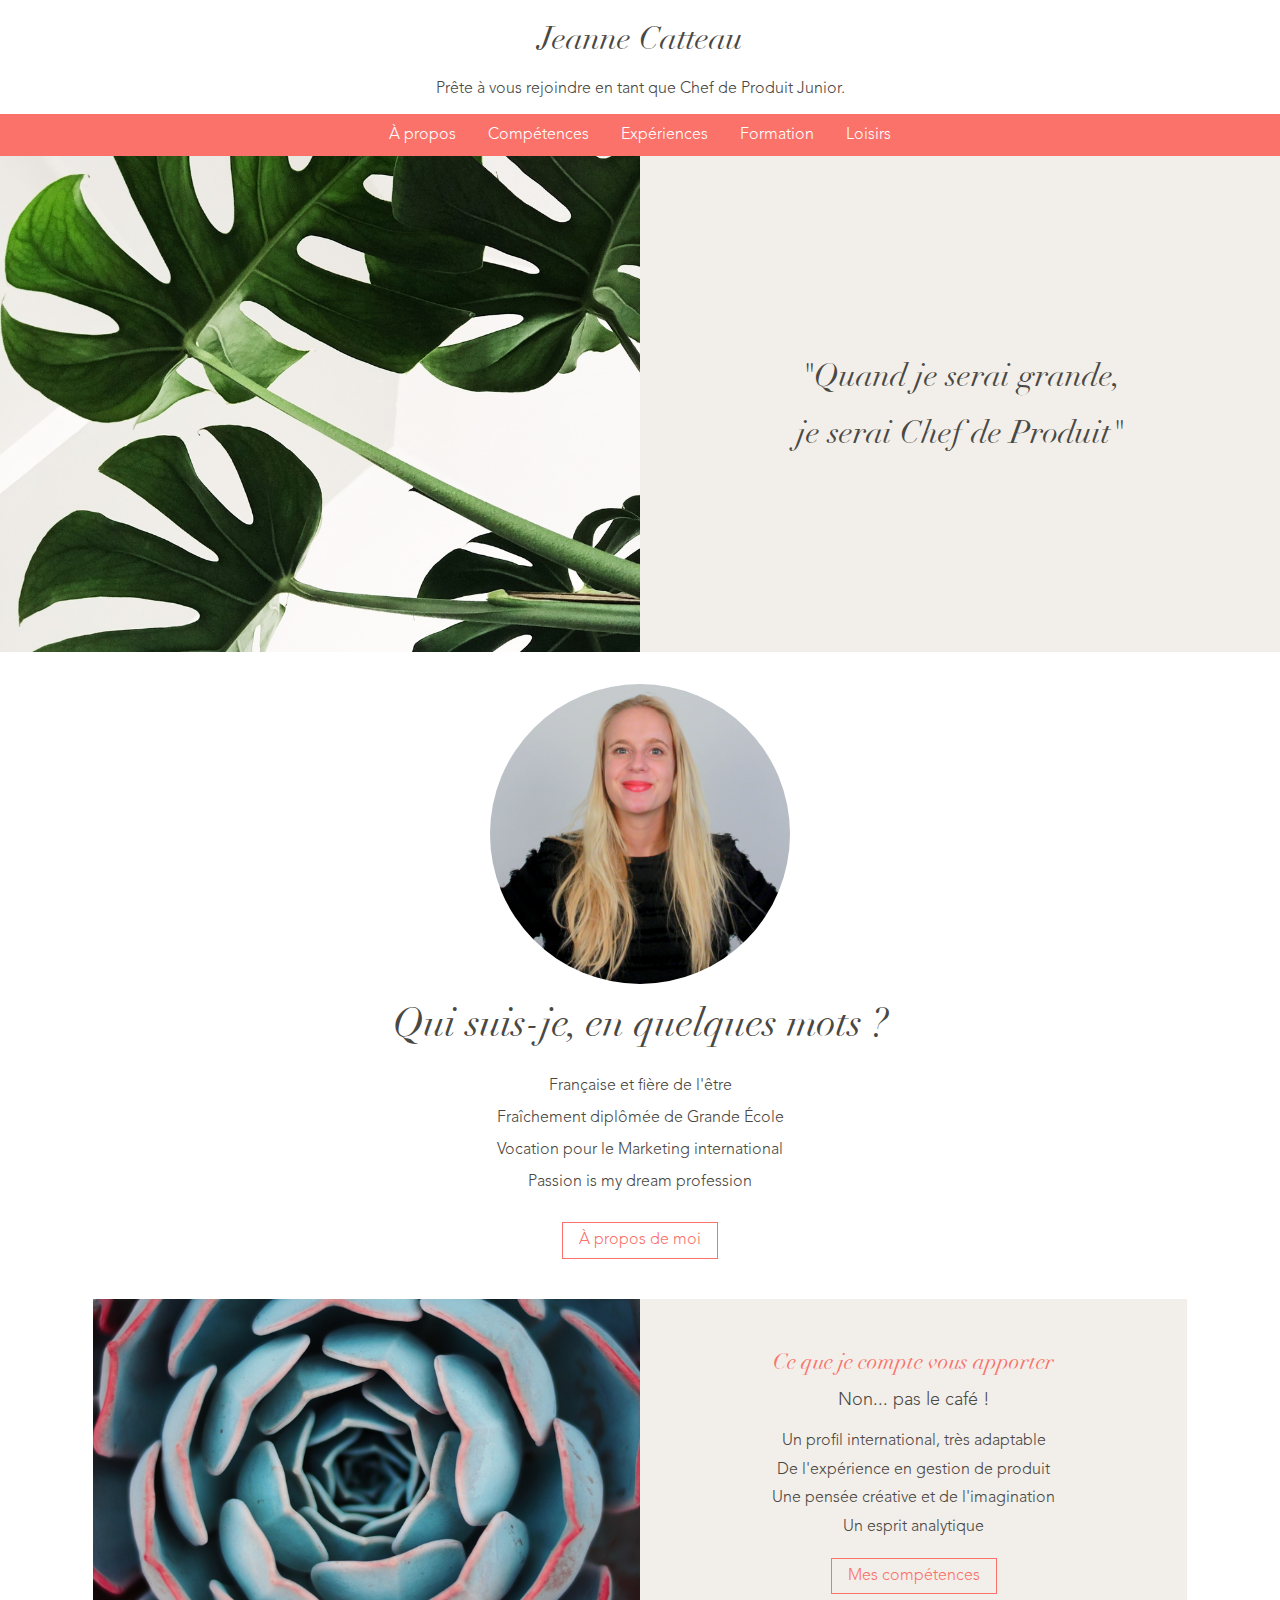
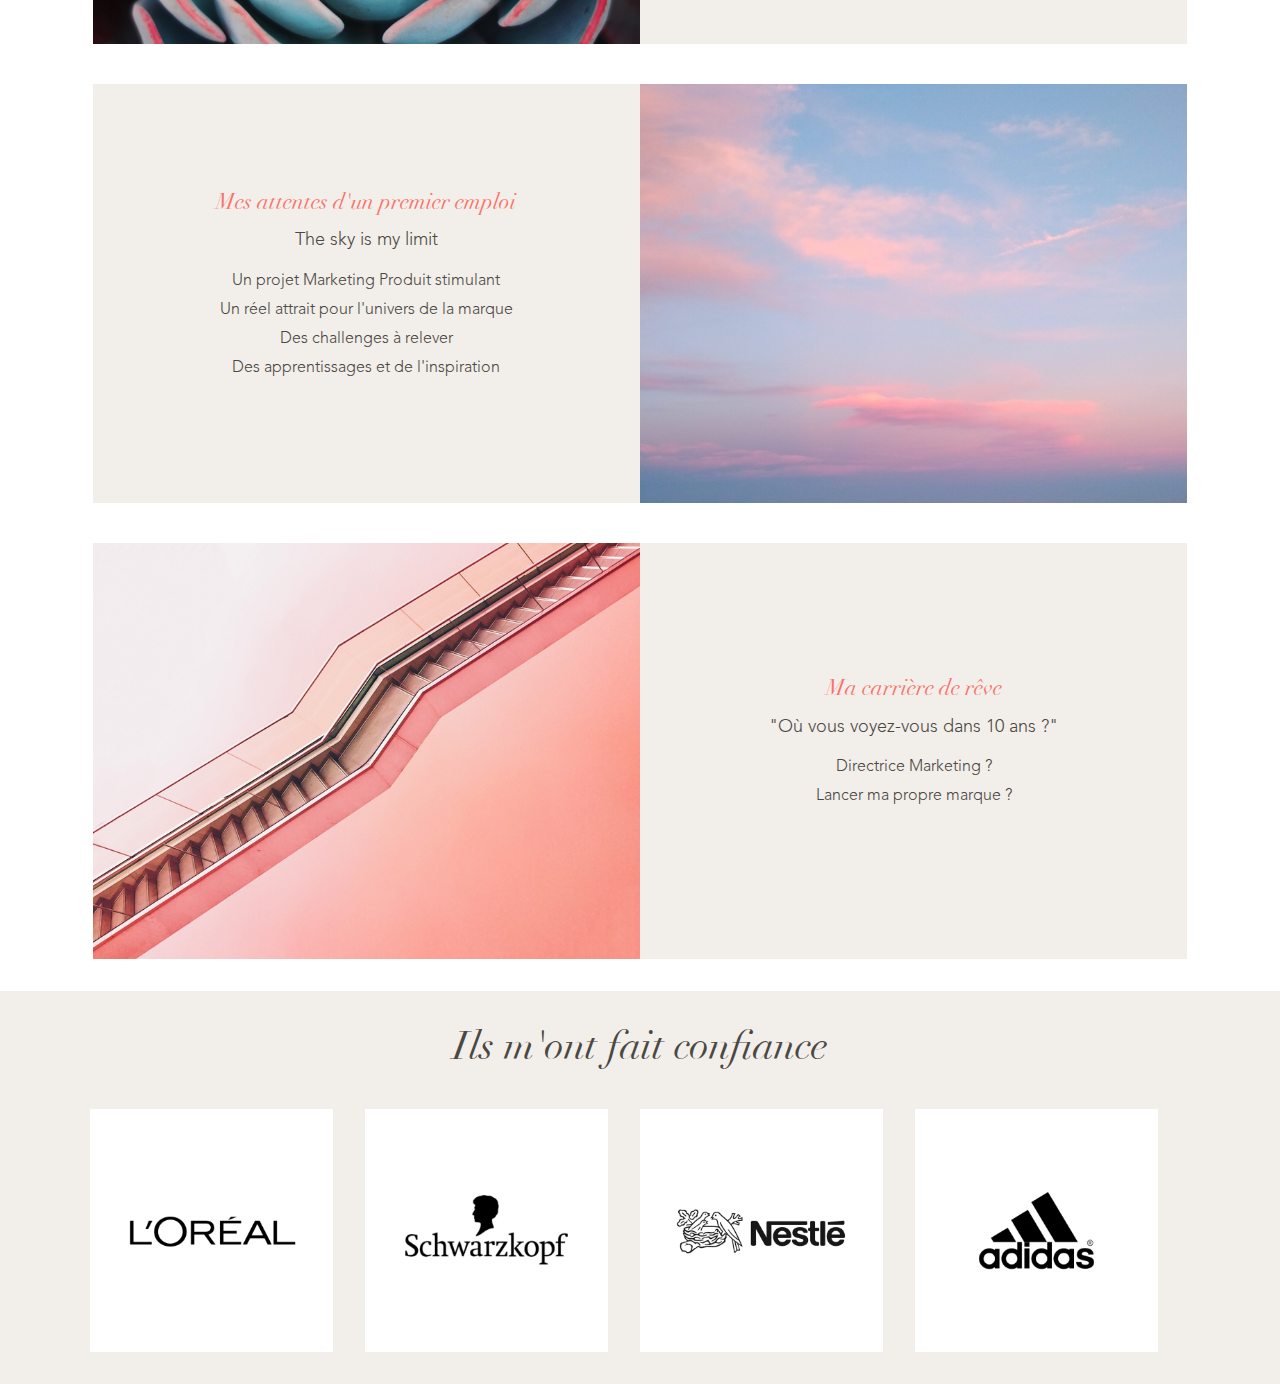
==== index.html @ 72c2cea4 "Add meta descriptions" ====
<!DOCTYPE html>
<html lang="en">
  <head>
    <title>Jeanne Catteau</title>
    <meta charset="utf-8" />
    <meta name="viewport" content="width=device-width, initial-scale=1" />
    <meta name="author" content="Jeanne Catteau" />
    <meta
      name="description"
      content="Prête à vous rejoindre en tant que Chef de Produit Junior."
    />
    <meta name="keywords" content="jeanne catteau,marketing,brand manager" />
    <meta property="og:title" content="Jeanne Catteau" />
    <meta
      property="og:description"
      content="Prête à vous rejoindre en tant que Chef de Produit Junior."
    />

    <link href="index.css" rel="stylesheet" type="text/css" />
    <link href="font.css" rel="stylesheet" type="text/css" />
    <link href="home.css" rel="stylesheet" type="text/css" />
    <link href="normalize.css" rel="stylesheet" type="text/css" />
  </head>

  <body>
    <header>
      <h1 class="header-title"><a href="index.html">Jeanne Catteau</a></h1>
      <p>
        Prête à vous rejoindre en tant que Chef de Produit Junior.
      </p>
    </header>
    <ul class="navbar">
      <li class="nav-element"><a href="about.html">À propos</a></li>
      <li class="nav-element"><a href="skills.html">Compétences</a></li>
      <li class="nav-element"><a href="experience.html">Expériences</a></li>
      <li class="nav-element"><a href="education.html">Formation</a></li>
      <li class="nav-element"><a href="hobbies.html">Loisirs</a></li>
    </ul>
    <button class="navbar-burger-button">
      <img
        class="navbar-burger"
        src="public/icons/burger.svg"
        alt="burger menu"
      />
    </button>
    <div class="page">
      <section class="quote-section">
        <div class="quote-section-image-container">
          <img
            class="quote-section-image"
            src="public/images/palmtrees.jpg"
            alt="Palm trees"
          />
        </div>
        <div class="quote-section-text-container">
          <p class="quote-section-text text">
            "Quand je serai grande,<br />
            je serai Chef de Produit"
          </p>
        </div>
      </section>
      <section class="page-section about-section">
        <div class="me-picture-container">
          <img src="public/images/me.jpg" alt="me" />
        </div>
        <div class="about-section-whoami-title page-title">
          Qui suis-je, en quelques mots ?
        </div>
        <p class="text whoami-text">
          Française et fière de l'être<br />
          Fraîchement diplômée de Grande École<br />
          Vocation pour le Marketing international<br />
          Passion is my dream profession
        </p>
        <a class="link-button" href="about.html">À propos de moi</a>
        <div class="blocks">
          <div class="block-line">
            <div class="block">
              <img
                src="public/images/my-input.jpg"
                class="block-image"
                alt="my input"
              />
            </div>
            <div class="block block-text home-block">
              <div class="block-title">Ce que je compte vous apporter</div>
              <div class="block-subtitle">Non... pas le café !</div>
              <p class="text">
                Un profil international, très adaptable<br />
                De l'expérience en gestion de produit<br />
                Une pensée créative et de l'imagination<br />
                Un esprit analytique
              </p>
              <a class="link-button" href="skills.html">Mes compétences</a>
            </div>
          </div>
          <div class="block-line">
            <div class="block block-text home-block">
              <div class="block-title">Mes attentes d'un premier emploi</div>
              <div class="block-subtitle">The sky is my limit</div>
              <p class="text">
                Un projet Marketing Produit stimulant<br />
                Un réel attrait pour l'univers de la marque<br />
                Des challenges à relever <br />
                Des apprentissages et de l'inspiration
              </p>
            </div>
            <div class="block">
              <img
                src="public/images/expectations.jpg"
                class="block-image"
                alt="expectations"
              />
            </div>
          </div>
          <div class="block-line">
            <div class="block">
              <img
                src="public/images/career.jpg"
                class="block-image"
                alt="career"
              />
            </div>
            <div class="block block-text home-block">
              <div class="block-title">Ma carrière de rêve</div>
              <div class="block-subtitle">
                "Où vous voyez-vous dans 10 ans ?"
              </div>
              <p class="text">
                Directrice Marketing ?<br />
                Lancer ma propre marque ?
              </p>
            </div>
          </div>
        </div>
      </section>
      <section class="page-section">
        <h2 class="page-title">Ils m'ont fait confiance</h2>
        <div class="block-line">
          <img
            class="block-image block-logo"
            src="public/images/logo-loreal.png"
            alt="L'Oréal"
          />
          <img
            class="block-image block-logo"
            src="public/images/logo-schwarz.png"
            alt="Schwarzkopf"
          />
          <img
            class="block-image block-logo"
            src="public/images/logo-nestle.png"
            alt="Nestlé"
          />
          <img
            class="block-image block-logo"
            src="public/images/logo-adidas.png"
            alt="Adidas"
          />
        </div>
      </section>
    </div>
    <script src="index.js"></script>
  </body>
</html>
---- index.css ----
/* coral : #fa7269 */
/* light gray : #f2eee9 */
/* dark gray : #4a4843 */

:root {
  font-size: 16px;
}

body {
  margin: 0;
  position: relative;
  font-size: 1rem;
  font-family: "Avenir Light", Helvetica, sans-serif;
  color: #4a4843;
}

h1,
h2,
h3,
h4 {
  font-weight: normal;
  margin: 0;
  padding: 0;
}

header {
  text-align: center;
  margin-bottom: 1rem;
}

a {
  text-decoration: none;
  color: inherit;
}

.header-title {
  font-family: "Didot Italic";
}

.page-title {
  font-family: "Didot Italic";
  font-weight: normal;
  font-size: 2.5rem;
  text-align: center;
  color: #4a4843;
}

.page-subtitle {
  margin-top: 1rem;
  font-family: "Avenir Light";
  font-weight: normal;
  font-size: 1.125rem;
  text-align: center;
  color: #fa7269;
}

.page {
  background: #f2eee9;
}

.page-section {
  text-align: center;
  margin: auto;
  padding: 2rem;
}

.text {
  font-size: 1rem;
  line-height: 1.8;
}

/* Nav */

.navbar {
  display: flex;
  justify-content: center;
  margin: 0;
  padding: 0.75rem;
  top: 0;
  position: sticky;
  position: -webkit-sticky; /* Safari */
  background: #fa7269;
  list-style: none;
}

@media only screen and (max-width: 768px) {
  .navbar {
    flex-direction: column;
    align-items: center;
    visibility: hidden;
    position: fixed;
    width: 100%;
  }
}

.navbar-burger-button {
  display: none;
  position: fixed;
  top: 0.5rem;
  right: 1rem;
  cursor: pointer;
  outline: none;
  background: none;
  border: none;
}

@media only screen and (max-width: 768px) {
  .navbar-burger-button {
    display: block;
  }
}

.navbar-burger {
  width: 1.75rem;
  cursor: pointer;
}

.nav-element {
  color: #ffffff;
  padding: 0 1rem;
}

@media only screen and (max-width: 768px) {
  .nav-element {
    padding: 0.5rem 0;
  }
}

.nav-element:hover {
  text-decoration: underline;
}

.link-button {
  display: inline-block;
  padding: 0.5rem 1rem;
  border: solid 1px #fa7269;
  color: #fa7269;
  transition: color 0.4s ease-in-out 0s, border 0.4s ease-in-out 0s,
    background-color 0.4s ease-in-out 0s;
}

.link-button:hover {
  color: #ffffff;
  background-color: #fa7269;
  border-color: inherit;
}

/* Blocks */

.block-line {
  display: flex;
  justify-content: center;
  margin-top: 2.5rem;
}

@media only screen and (max-width: 1023px) {
  .block-line {
    flex-direction: column;
    align-items: center;
  }
}

.block {
  max-width: 35rem;
  max-height: 37.5rem;
  width: 45%;
  box-sizing: border-box;
}

@media only screen and (max-width: 1023px) {
  .block {
    width: 100%;
  }
}

.block-text {
  background-color: #ffffff;
  padding: 2rem;
  display: flex;
  flex-direction: column;
  justify-content: center;
  align-items: center;
  text-align: center;
}

.block-image {
  width: 100%;
  height: 100%;
  object-fit: cover;
}

/* Experience */

.experience-title {
  font-family: "Didot Italic";
  font-size: 1.75rem;
  color: #fa7269;
  line-height: 1.5;
}

.experience-subtitle {
  font-family: "Didot Italic";
  font-size: 1.375rem;
  color: #fa7269;
  line-height: 1.5;
}

.experience-location-date {
  margin-top: 1rem;
  font-size: 1.125rem;
  line-height: 1.5;
}

/* Me Picture */
.me-picture-container {
  margin: auto;
  border-radius: 50%;
  width: 18.75rem;
  height: 18.75rem;
  overflow: hidden;
  margin-bottom: 1rem;
}

.me-picture-container img {
  object-fit: cover;
  width: 100%;
  height: 100%;
}
---- font.css ----
@font-face {
  font-family: "Avenir Light";
  font-style: normal;
  font-weight: normal;
  src: url("public/fonts/AvenirLTStd-Light.woff") format("woff");
}

@font-face {
  font-family: "Didot Italic";
  font-style: normal;
  font-weight: normal;
  src: url("public/fonts/didot-italic.woff") format("woff");
}
---- home.css ----
/* HOME PAGE */

.quote-section {
  display: flex;
}

.quote-section-text-container {
  width: 50%;
  margin: auto;
}

.quote-section-text {
  text-align: center;
  font-family: "Didot Italic";
  font-size: 2rem;
}

.quote-section-image-container {
  width: 50%;
  max-height: 31rem;
}

.quote-section-image {
  width: 100%;
  height: 100%;
  object-fit: cover;
}

.about-section {
  background: #ffffff;
}

.about-title {
  color: #fa7269;
}

.whoami-text {
  margin: 1.5rem;
  line-height: 2;
}

.home-block {
  background: #f2eee9;
}

.block-title {
  font-family: "Didot Italic";
  font-size: 1.375rem;
  color: #fa7269;
}

.block-subtitle {
  margin-top: 1rem;
  font-size: 1.125rem;
}

.block-logo {
  width: 20%;
  margin-right: 2rem;
}

.block-logo:last-child {
  margin: none;
}

@media only screen and (max-width: 1023px) {
  .block-logo {
    margin-bottom: 2rem;
    margin-right: 0;
    width: 80%;
    max-width: 30rem;
    align-self: center;
  }
}
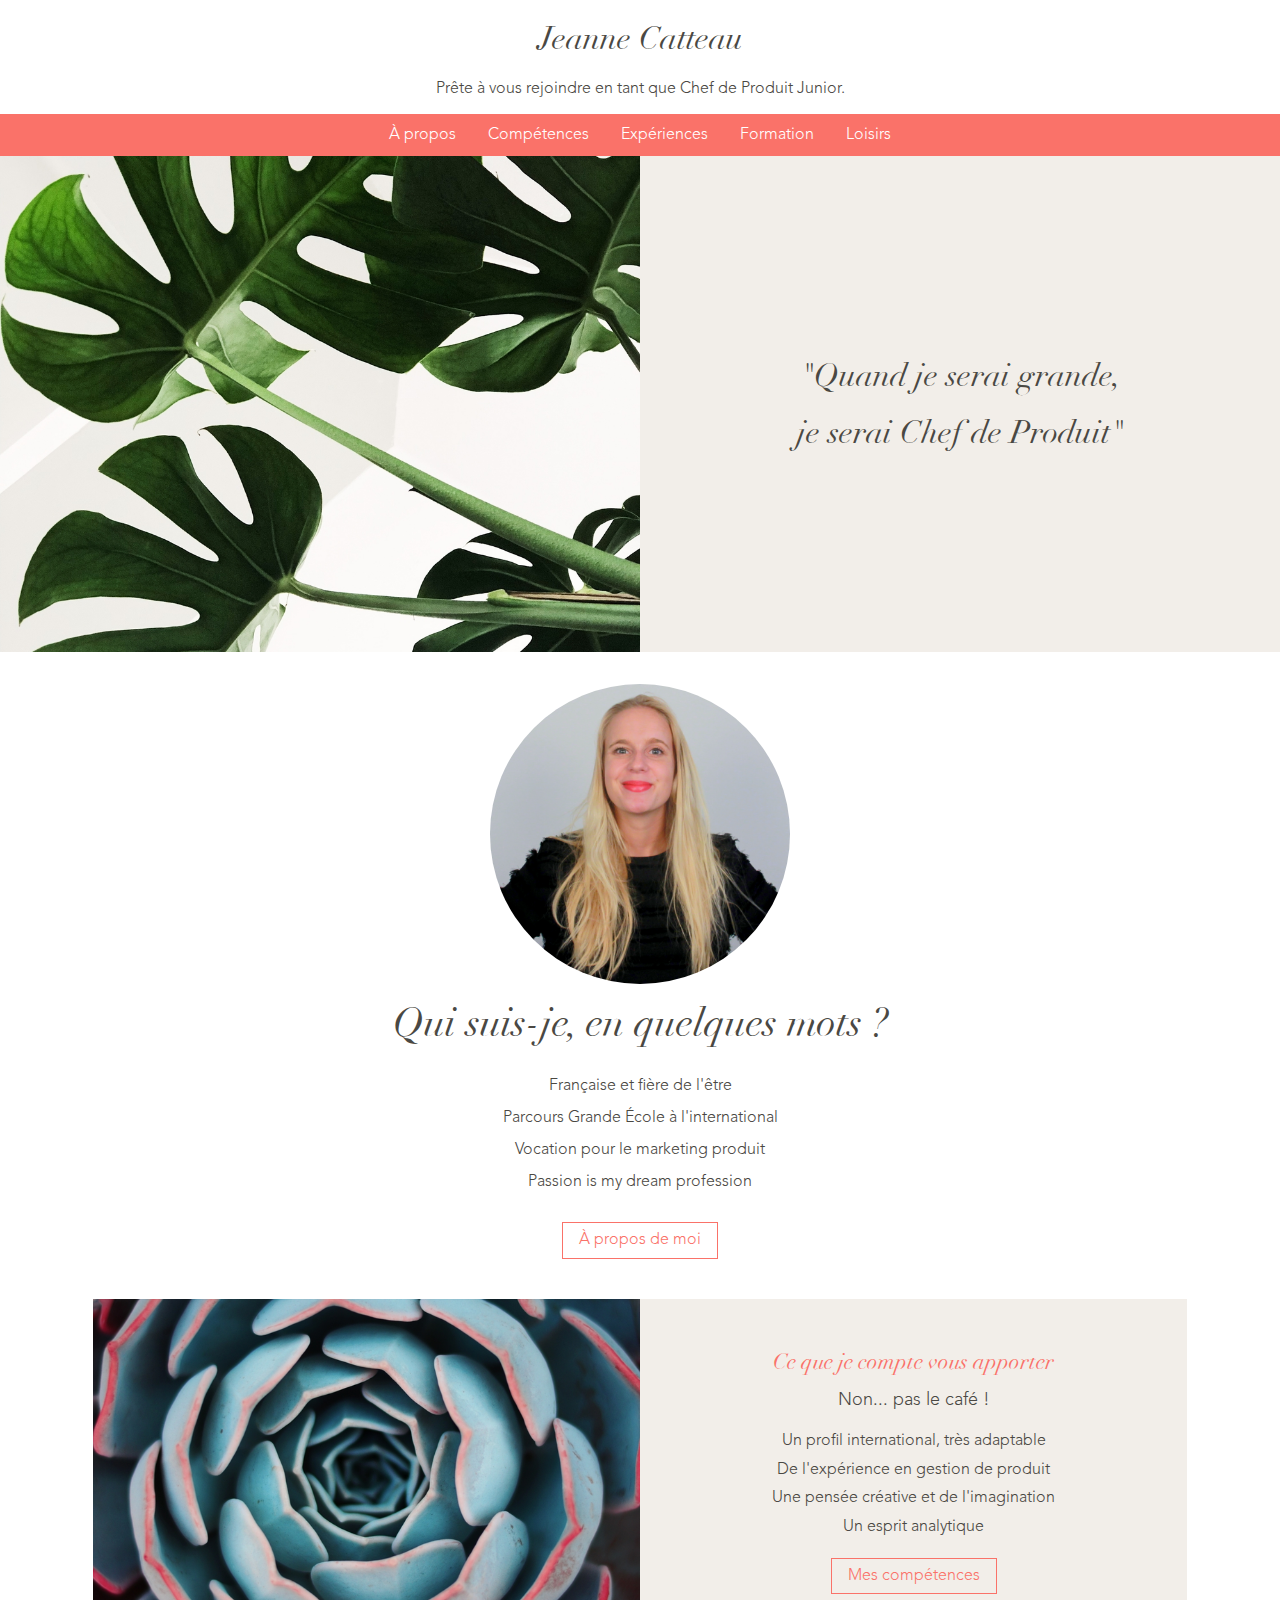
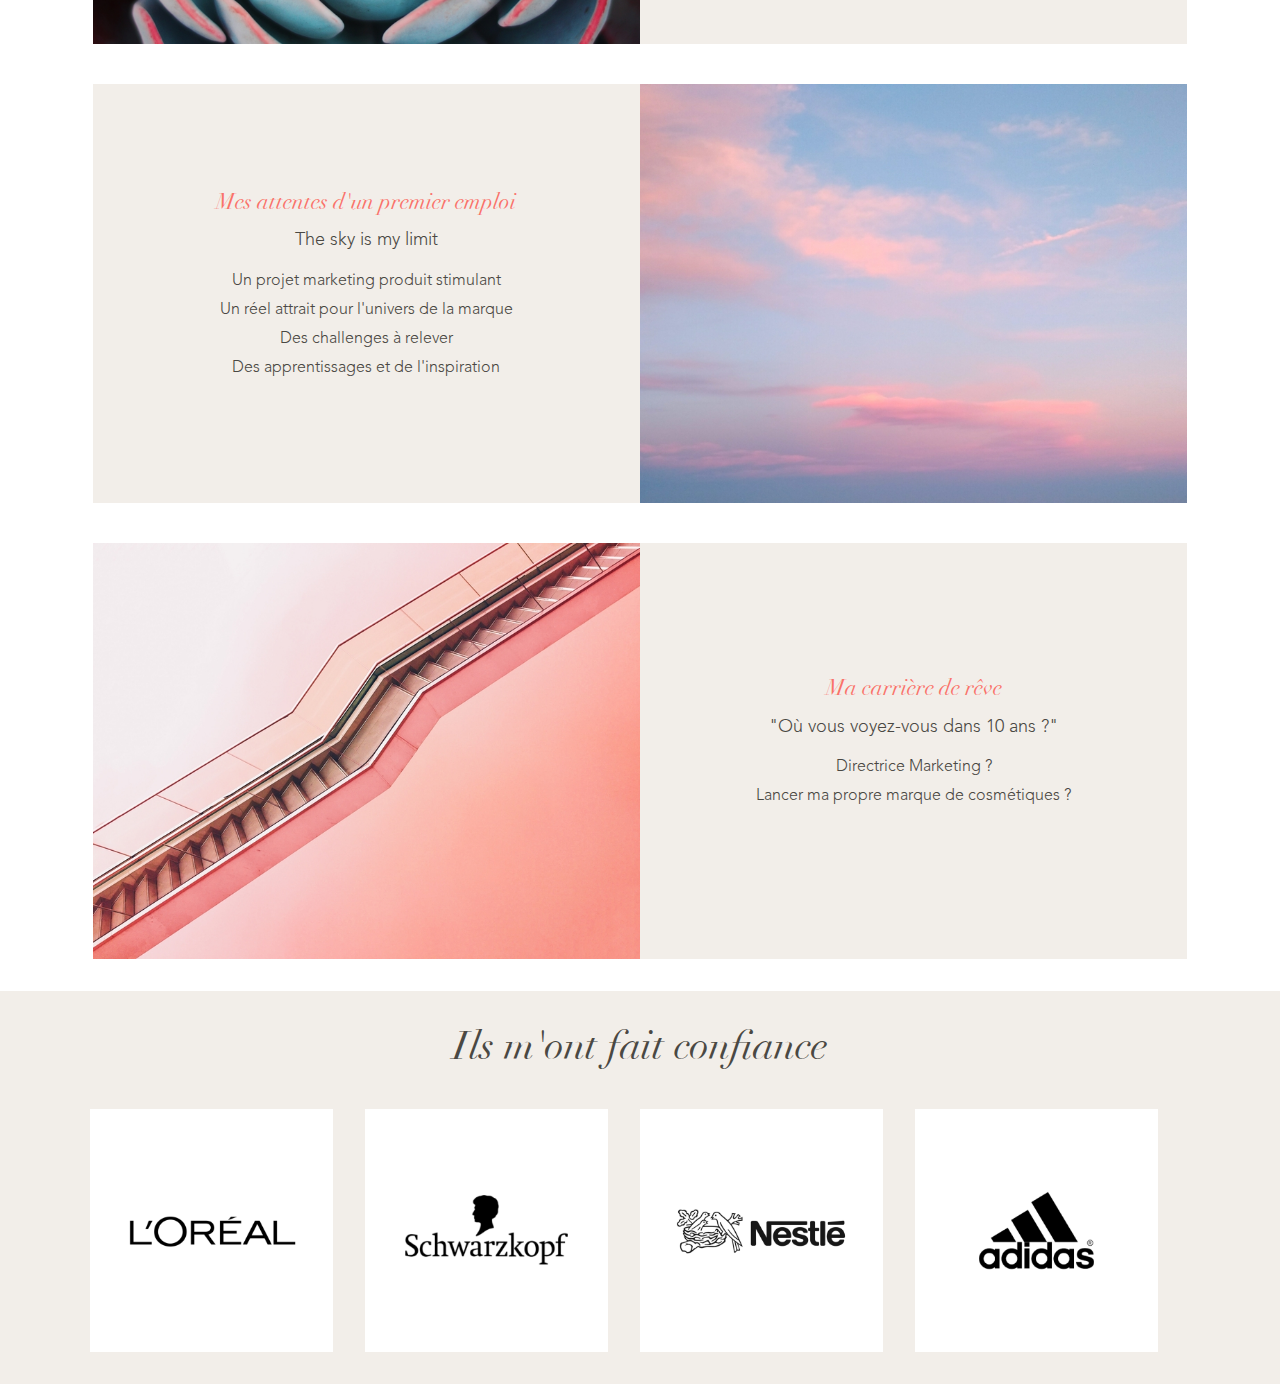
==== commit 4c81d718: "Homepage text updates" ====
--- a/index.html
+++ b/index.html
@@ -68,8 +68,8 @@
         </div>
         <p class="text whoami-text">
           Française et fière de l'être<br />
-          Fraîchement diplômée de Grande École<br />
-          Vocation pour le Marketing international<br />
+          Parcours Grande École à l'international<br />
+          Vocation pour le marketing produit<br />
           Passion is my dream profession
         </p>
         <a class="link-button" href="about.html">À propos de moi</a>
@@ -99,7 +99,7 @@
               <div class="block-title">Mes attentes d'un premier emploi</div>
               <div class="block-subtitle">The sky is my limit</div>
               <p class="text">
-                Un projet Marketing Produit stimulant<br />
+                Un projet marketing produit stimulant<br />
                 Un réel attrait pour l'univers de la marque<br />
                 Des challenges à relever <br />
                 Des apprentissages et de l'inspiration
@@ -128,7 +128,7 @@
               </div>
               <p class="text">
                 Directrice Marketing ?<br />
-                Lancer ma propre marque ?
+                Lancer ma propre marque de cosmétiques ?
               </p>
             </div>
           </div>
--- a/index.css
+++ b/index.css
@@ -142,7 +142,7 @@
 .link-button:hover {
   color: #ffffff;
   background-color: #fa7269;
-  border-color: inherit;
+  border-color: transparent;
 }
 
 /* Blocks */
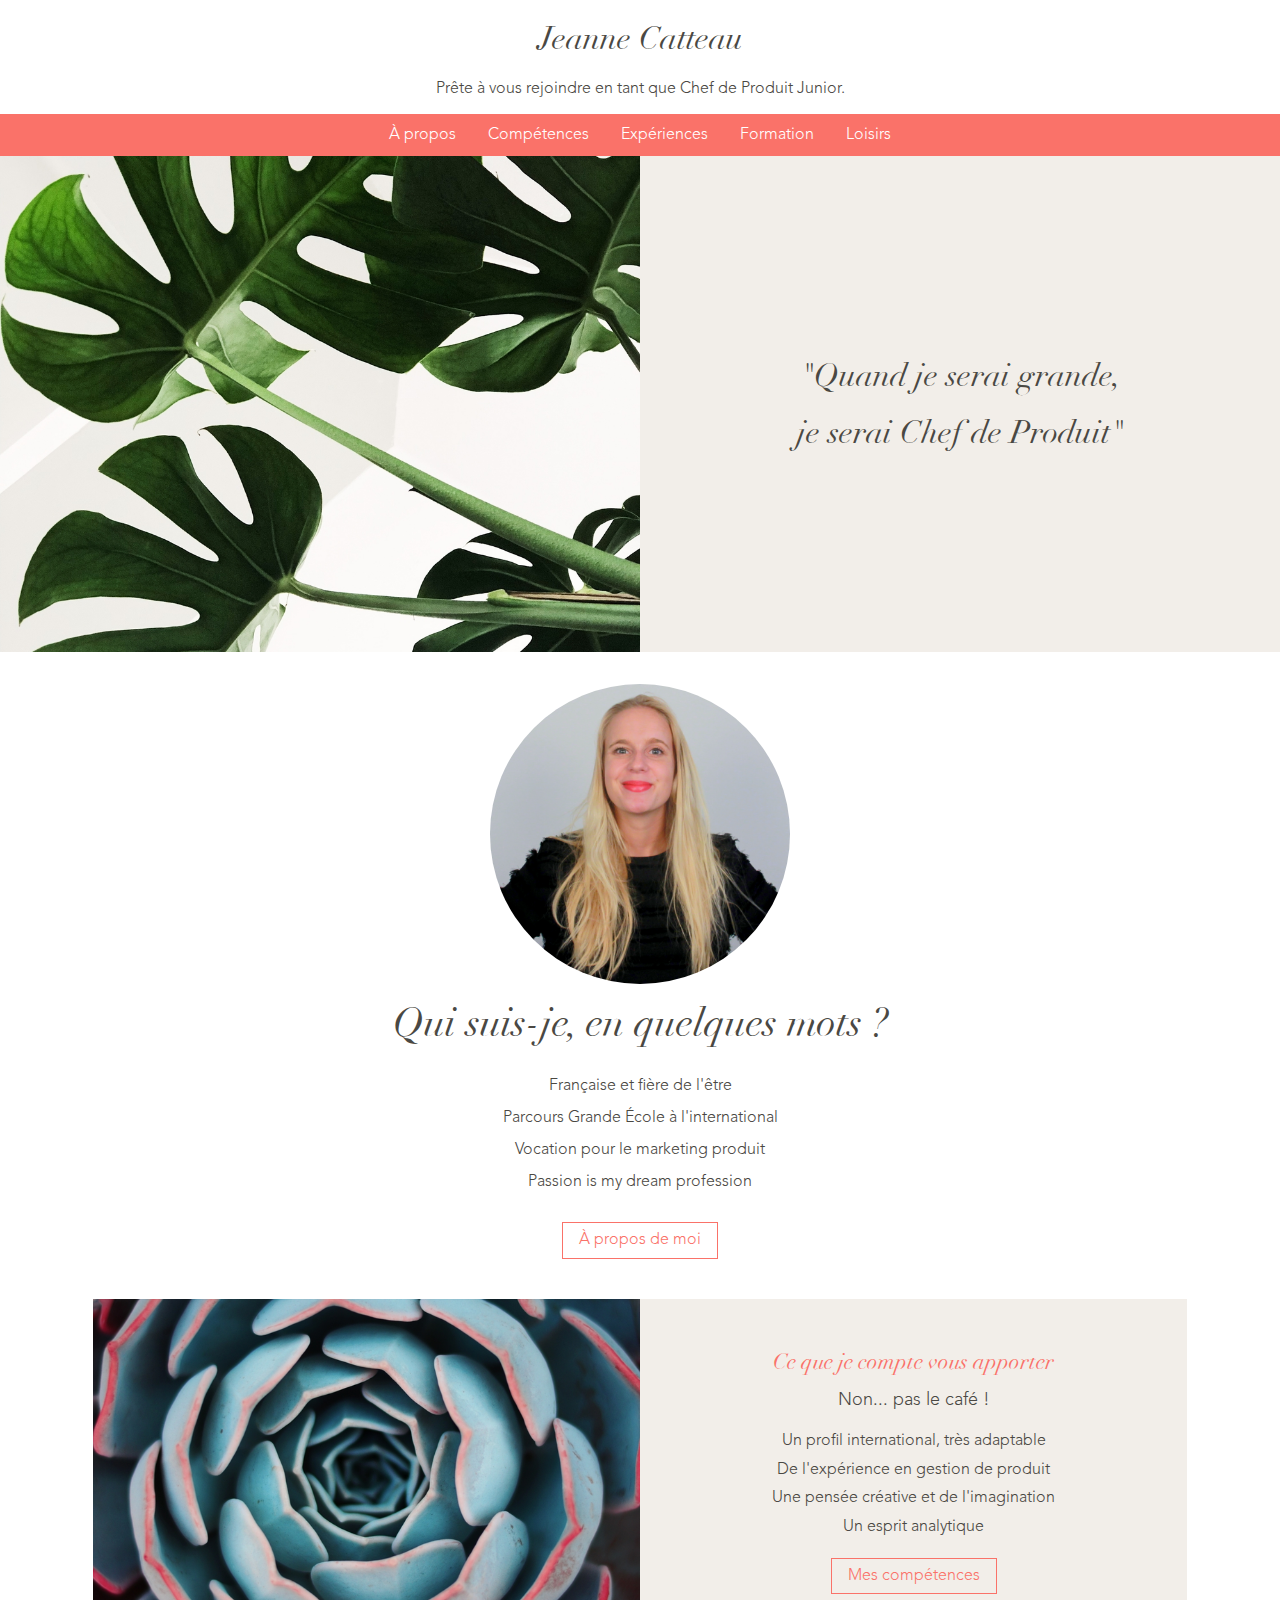
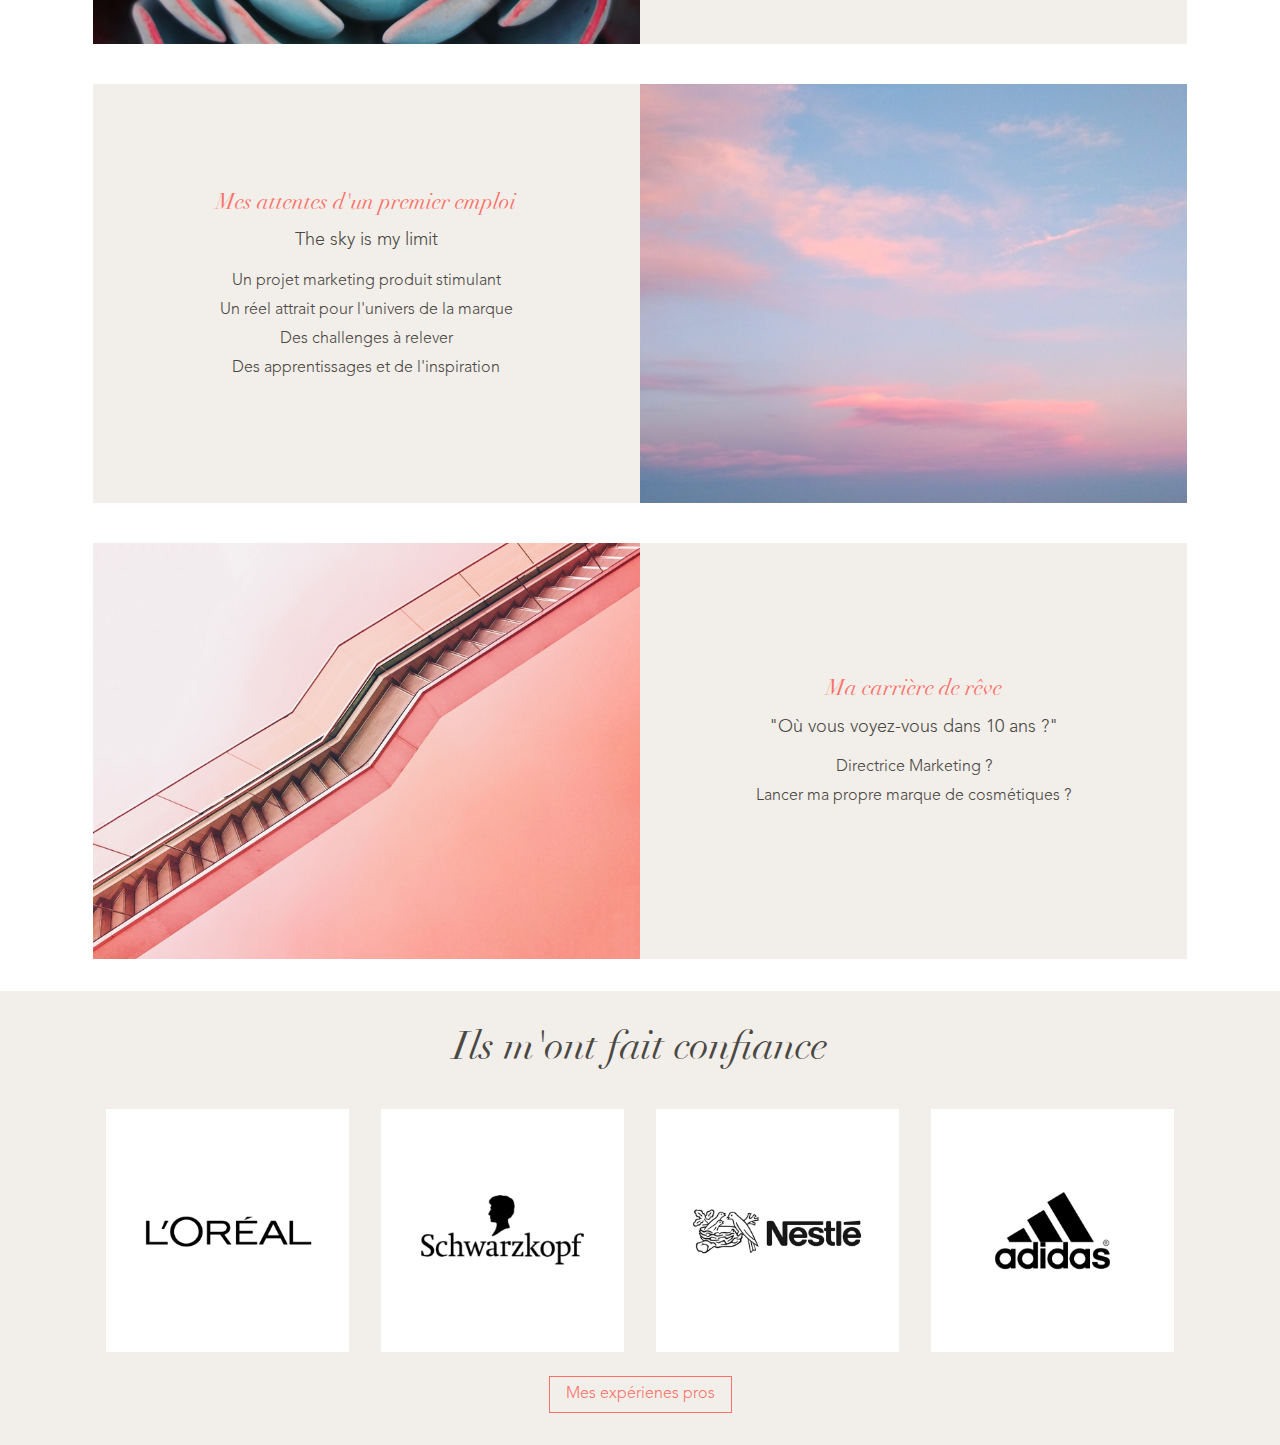
==== commit d45066ec: "Add 'Mes expériences pros' button to home page" ====
--- a/index.html
+++ b/index.html
@@ -158,6 +158,9 @@
             alt="Adidas"
           />
         </div>
+        <a class="link-button experience-link-button" href="experience.html"
+          >Mes expérienes pros</a
+        >
       </section>
     </div>
     <script src="index.js"></script>
--- a/index.css
+++ b/index.css
@@ -162,7 +162,6 @@
 
 .block {
   max-width: 35rem;
-  max-height: 37.5rem;
   width: 45%;
   box-sizing: border-box;
 }
@@ -186,6 +185,7 @@
 .block-image {
   width: 100%;
   height: 100%;
+  max-height: 37.5rem;
   object-fit: cover;
 }
 
--- a/home.css
+++ b/home.css
@@ -60,7 +60,7 @@
 }
 
 .block-logo:last-child {
-  margin: none;
+  margin-right: 0;
 }
 
 @media only screen and (max-width: 1023px) {
@@ -72,3 +72,7 @@
     align-self: center;
   }
 }
+
+.experience-link-button {
+  margin-top: 1.5rem;
+}
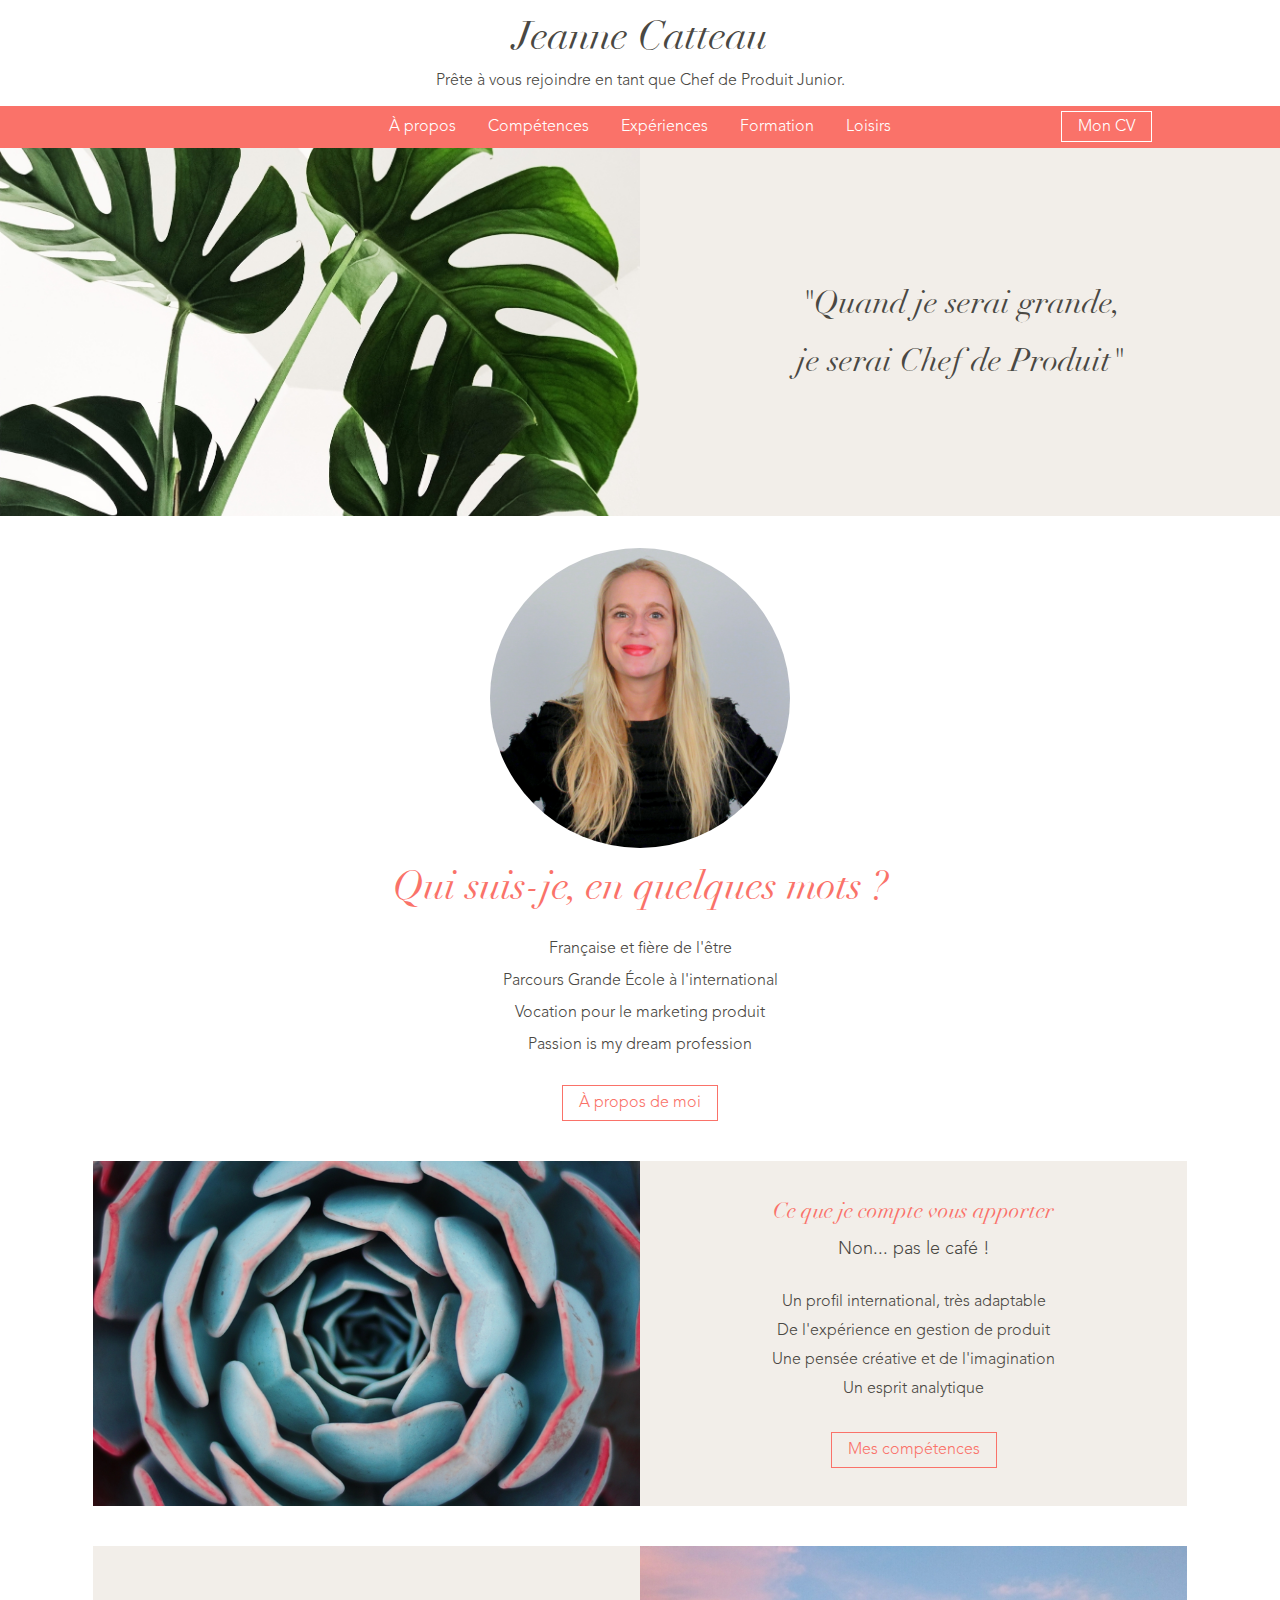
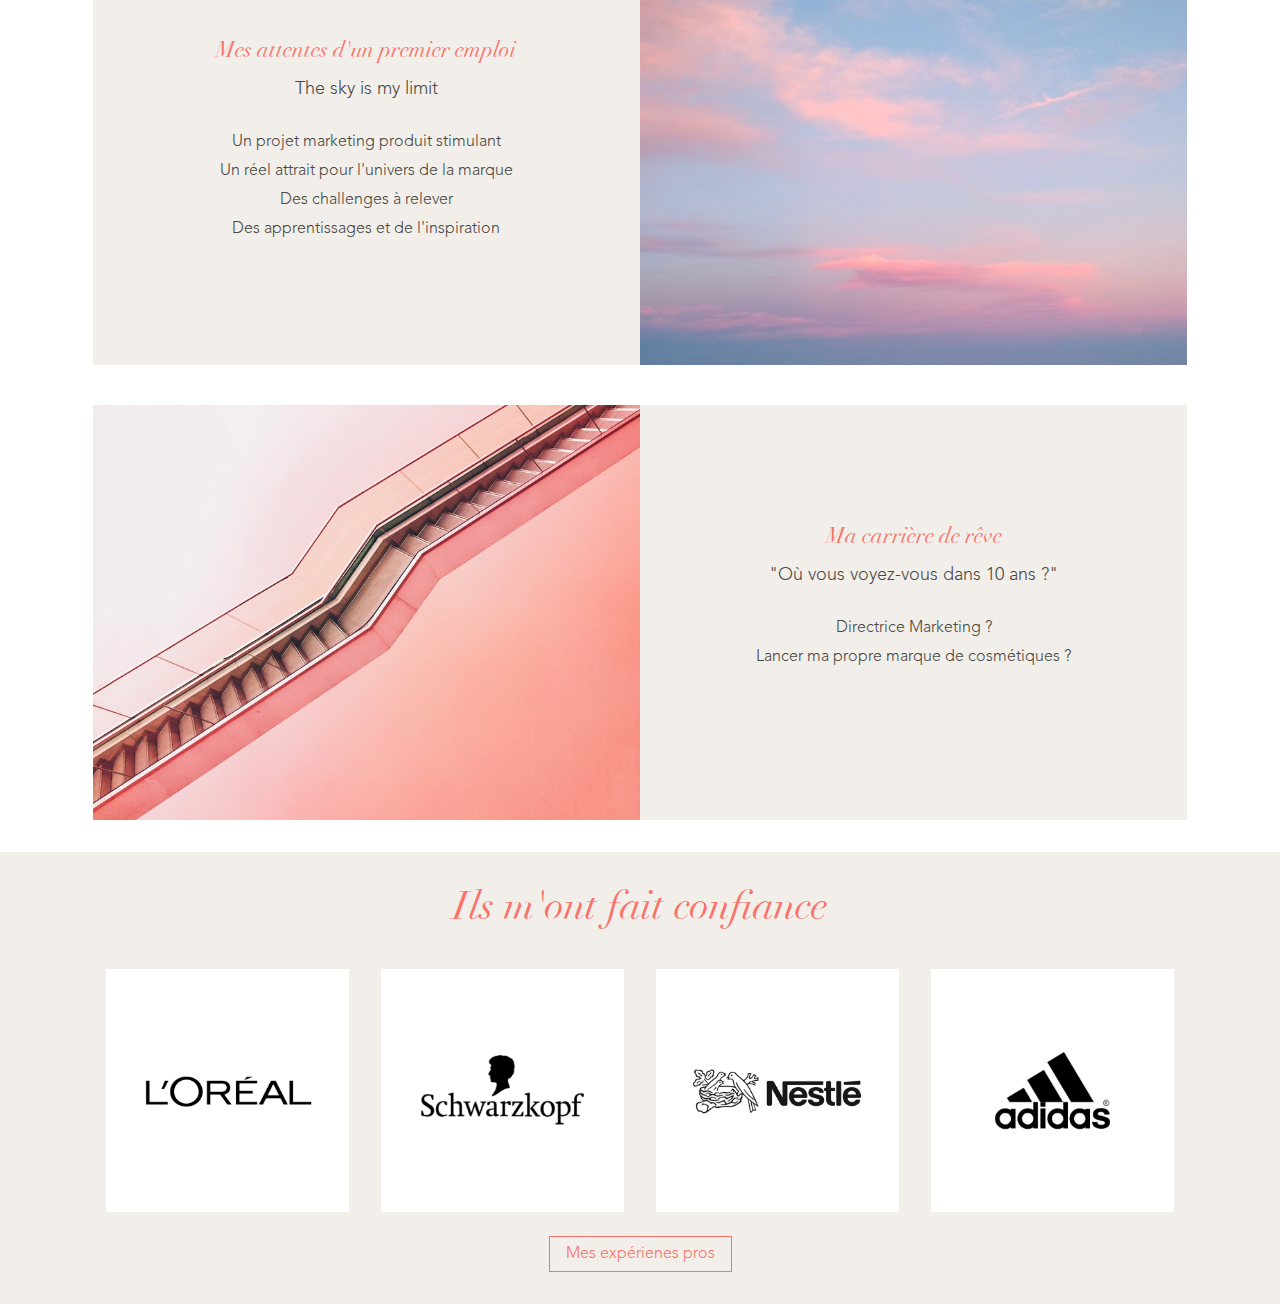
==== commit f1a53e38: "Add 'My Resume' button in navbar and refactor common styles" ====
--- a/index.html
+++ b/index.html
@@ -16,18 +16,18 @@
       content="Prête à vous rejoindre en tant que Chef de Produit Junior."
     />
 
+    <link href="normalize.css" rel="stylesheet" type="text/css" />
     <link href="index.css" rel="stylesheet" type="text/css" />
     <link href="font.css" rel="stylesheet" type="text/css" />
     <link href="home.css" rel="stylesheet" type="text/css" />
-    <link href="normalize.css" rel="stylesheet" type="text/css" />
   </head>
 
   <body>
     <header>
       <h1 class="header-title"><a href="index.html">Jeanne Catteau</a></h1>
-      <p>
+      <div>
         Prête à vous rejoindre en tant que Chef de Produit Junior.
-      </p>
+      </div>
     </header>
     <ul class="navbar">
       <li class="nav-element"><a href="about.html">À propos</a></li>
@@ -35,6 +35,9 @@
       <li class="nav-element"><a href="experience.html">Expériences</a></li>
       <li class="nav-element"><a href="education.html">Formation</a></li>
       <li class="nav-element"><a href="hobbies.html">Loisirs</a></li>
+      <a class="resume-button" href="public/resume.pdf" target="_blank"
+        >Mon CV</a
+      >
     </ul>
     <button class="navbar-burger-button">
       <img
@@ -53,7 +56,7 @@
           />
         </div>
         <div class="quote-section-text-container">
-          <p class="quote-section-text text">
+          <p class="quote-section-text">
             "Quand je serai grande,<br />
             je serai Chef de Produit"
           </p>
@@ -63,10 +66,10 @@
         <div class="me-picture-container">
           <img src="public/images/me.jpg" alt="me" />
         </div>
-        <div class="about-section-whoami-title page-title">
+        <h2 class="page-title whoami-title">
           Qui suis-je, en quelques mots ?
-        </div>
-        <p class="text whoami-text">
+        </h2>
+        <p class="whoami-text">
           Française et fière de l'être<br />
           Parcours Grande École à l'international<br />
           Vocation pour le marketing produit<br />
@@ -85,7 +88,7 @@
             <div class="block block-text home-block">
               <div class="block-title">Ce que je compte vous apporter</div>
               <div class="block-subtitle">Non... pas le café !</div>
-              <p class="text">
+              <p>
                 Un profil international, très adaptable<br />
                 De l'expérience en gestion de produit<br />
                 Une pensée créative et de l'imagination<br />
@@ -98,7 +101,7 @@
             <div class="block block-text home-block">
               <div class="block-title">Mes attentes d'un premier emploi</div>
               <div class="block-subtitle">The sky is my limit</div>
-              <p class="text">
+              <p>
                 Un projet marketing produit stimulant<br />
                 Un réel attrait pour l'univers de la marque<br />
                 Des challenges à relever <br />
@@ -126,7 +129,7 @@
               <div class="block-subtitle">
                 "Où vous voyez-vous dans 10 ans ?"
               </div>
-              <p class="text">
+              <p>
                 Directrice Marketing ?<br />
                 Lancer ma propre marque de cosmétiques ?
               </p>
@@ -135,7 +138,7 @@
         </div>
       </section>
       <section class="page-section">
-        <h2 class="page-title">Ils m'ont fait confiance</h2>
+        <h2 class="page-title trust-title">Ils m'ont fait confiance</h2>
         <div class="block-line">
           <img
             class="block-image block-logo"
--- a/index.css
+++ b/index.css
@@ -10,6 +10,7 @@
   margin: 0;
   position: relative;
   font-size: 1rem;
+  line-height: 1.125;
   font-family: "Avenir Light", Helvetica, sans-serif;
   color: #4a4843;
 }
@@ -33,7 +34,19 @@
   color: inherit;
 }
 
+p {
+  font-size: 1rem;
+  line-height: 1.8;
+  margin: 1.8rem 0;
+}
+
+strong {
+  font-weight: bold;
+}
+
 .header-title {
+  font-size: 2.5rem;
+  line-height: 1.8;
   font-family: "Didot Italic";
 }
 
@@ -62,11 +75,6 @@
   text-align: center;
   margin: auto;
   padding: 2rem;
-}
-
-.text {
-  font-size: 1rem;
-  line-height: 1.8;
 }
 
 /* Nav */
@@ -145,6 +153,16 @@
   border-color: transparent;
 }
 
+.resume-button {
+  position: absolute;
+  top: 0.3rem;
+  right: 10%;
+  padding: 0.35rem 1rem;
+  padding-top: 0.37rem;
+  color: #ffffff;
+  border: solid 1px #ffffff;
+}
+
 /* Blocks */
 
 .block-line {
--- a/font.css
+++ b/font.css
@@ -6,6 +6,13 @@
 }
 
 @font-face {
+  font-family: "Avenir Light";
+  font-style: normal;
+  font-weight: bold;
+  src: url("public/fonts/AvenirLTStd-Medium.woff") format("woff");
+}
+
+@font-face {
   font-family: "Didot Italic";
   font-style: normal;
   font-weight: normal;
--- a/home.css
+++ b/home.css
@@ -17,7 +17,7 @@
 
 .quote-section-image-container {
   width: 50%;
-  max-height: 31rem;
+  max-height: 23rem;
 }
 
 .quote-section-image {
@@ -30,10 +30,6 @@
   background: #ffffff;
 }
 
-.about-title {
-  color: #fa7269;
-}
-
 .whoami-text {
   margin: 1.5rem;
   line-height: 2;
@@ -41,6 +37,11 @@
 
 .home-block {
   background: #f2eee9;
+}
+
+.whoami-title,
+.trust-title {
+  color: #fa7269;
 }
 
 .block-title {
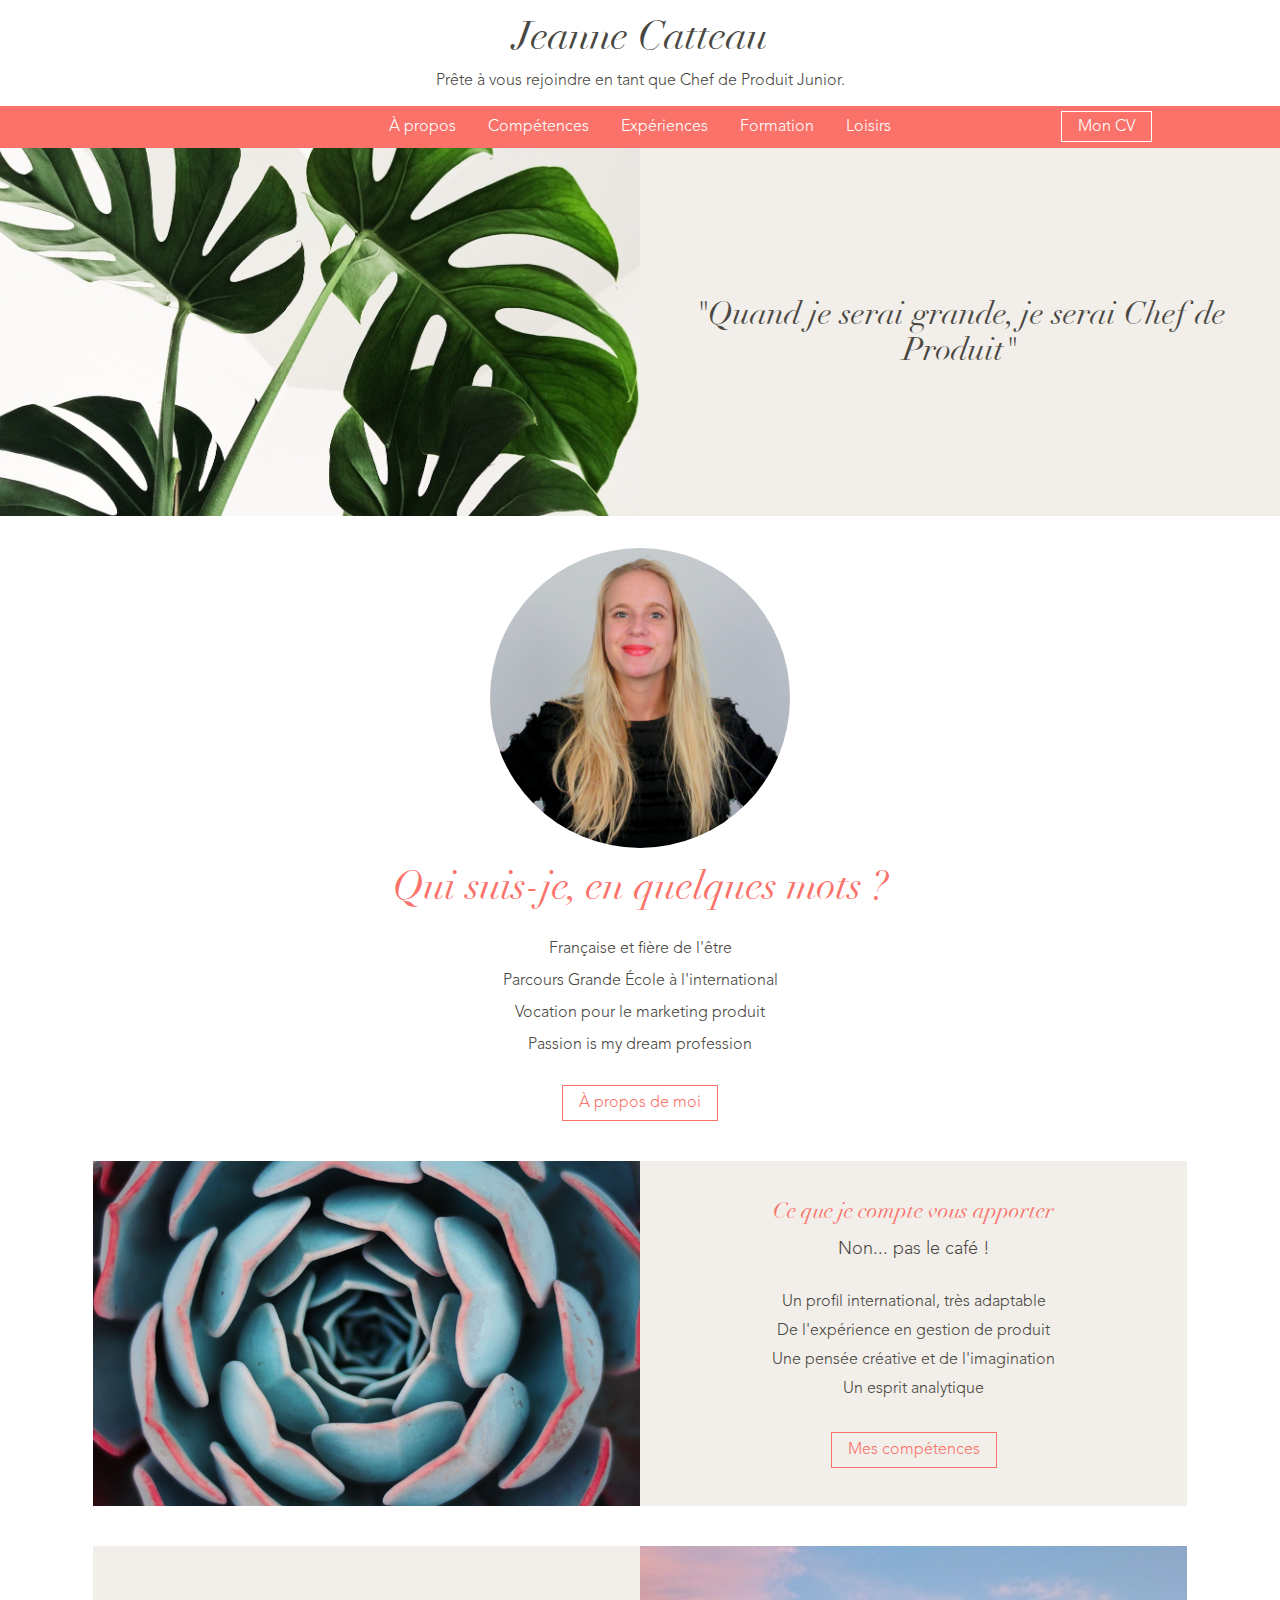
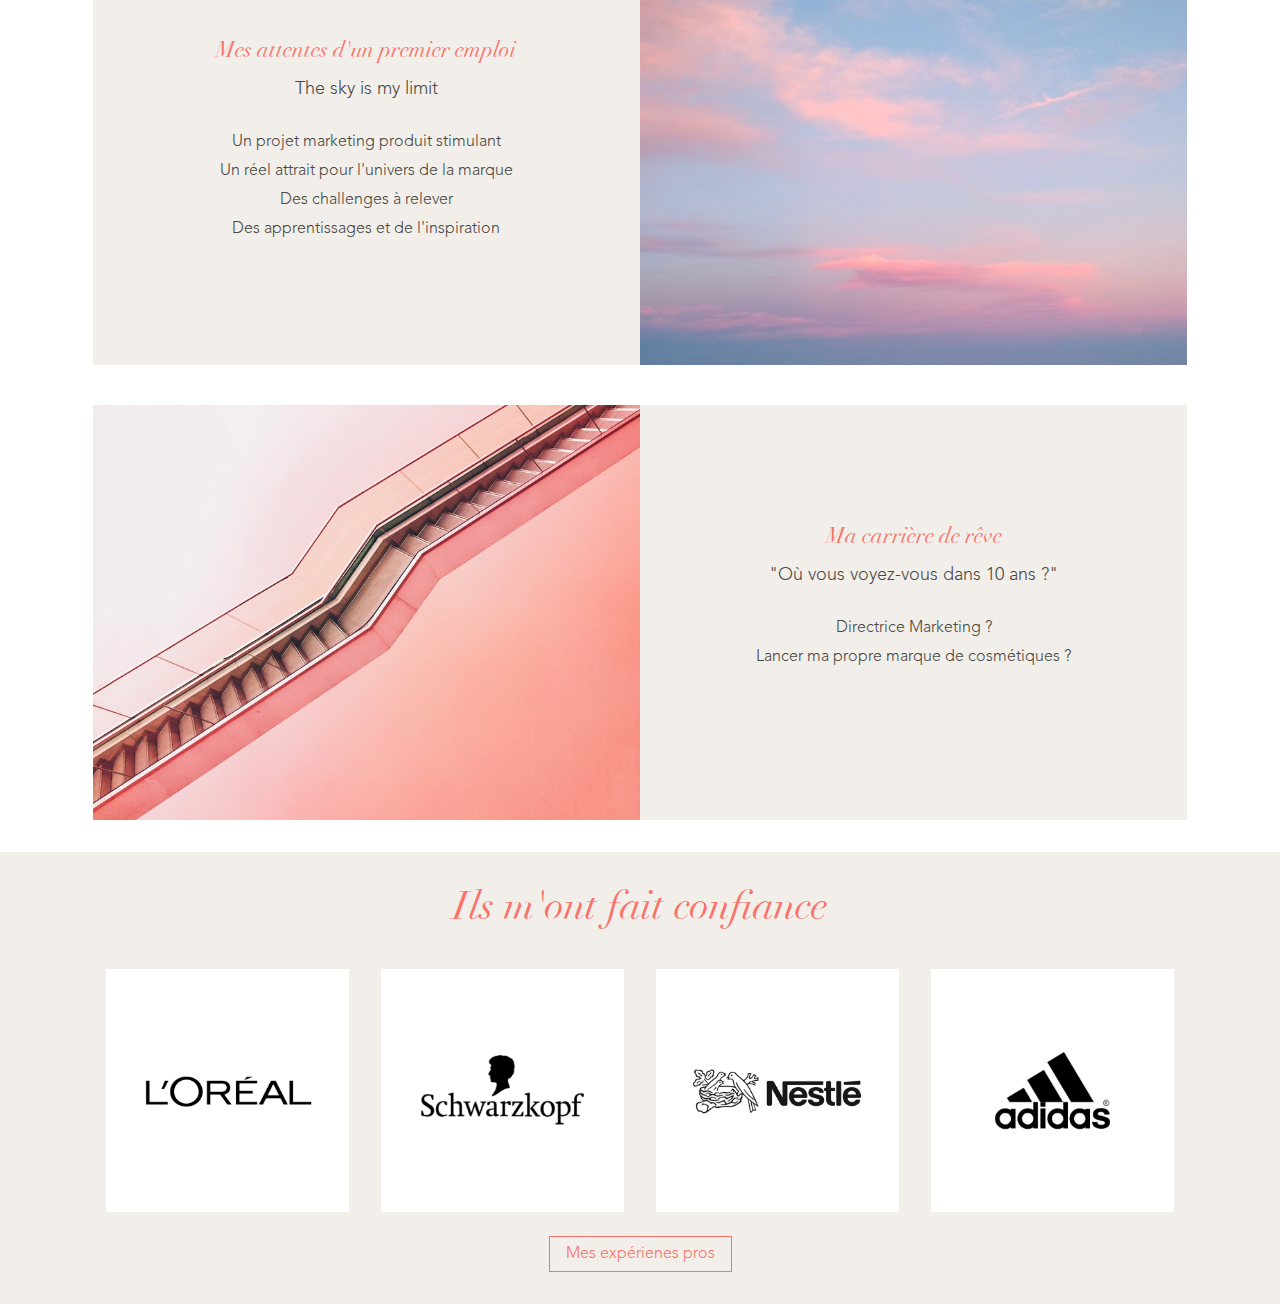
==== commit 3601f9ab: "Make homepage responsive" ====
--- a/index.html
+++ b/index.html
@@ -56,10 +56,7 @@
           />
         </div>
         <div class="quote-section-text-container">
-          <p class="quote-section-text">
-            "Quand je serai grande,<br />
-            je serai Chef de Produit"
-          </p>
+          "Quand je serai grande, je serai Chef de Produit"
         </div>
       </section>
       <section class="page-section about-section">
--- a/index.css
+++ b/index.css
@@ -89,6 +89,7 @@
   position: -webkit-sticky; /* Safari */
   background: #fa7269;
   list-style: none;
+  z-index: 100;
 }
 
 @media only screen and (max-width: 768px) {
@@ -105,11 +106,12 @@
   display: none;
   position: fixed;
   top: 0.5rem;
-  right: 1rem;
+  right: 0.5rem;
   cursor: pointer;
   outline: none;
   background: none;
   border: none;
+  z-index: 999;
 }
 
 @media only screen and (max-width: 768px) {
@@ -200,6 +202,12 @@
   text-align: center;
 }
 
+@media only screen and (max-width: 1023px) {
+  .block-text {
+    padding: 1rem;
+  }
+}
+
 .block-image {
   width: 100%;
   height: 100%;
--- a/home.css
+++ b/home.css
@@ -2,22 +2,48 @@
 
 .quote-section {
   display: flex;
+  position: relative;
+}
+
+@media only screen and (max-width: 768px) {
+  .quote-section {
+    flex-direction: column;
+  }
 }
 
 .quote-section-text-container {
   width: 50%;
   margin: auto;
-}
-
-.quote-section-text {
   text-align: center;
   font-family: "Didot Italic";
   font-size: 2rem;
 }
 
+@media only screen and (max-width: 768px) {
+  .quote-section-text-container {
+    position: absolute;
+    top: calc(50% - 4.25rem); /* 4.25rem is the total height */
+    right: 5%;
+    left: 5%;
+    width: auto;
+    padding: 1rem;
+    background: #fa7269;
+    color: #ffffff;
+    font-size: 1.5rem;
+    line-height: 1.5;
+  }
+}
+
 .quote-section-image-container {
   width: 50%;
   max-height: 23rem;
+  overflow: hidden;
+}
+
+@media only screen and (max-width: 768px) {
+  .quote-section-image-container {
+    width: 100%;
+  }
 }
 
 .quote-section-image {
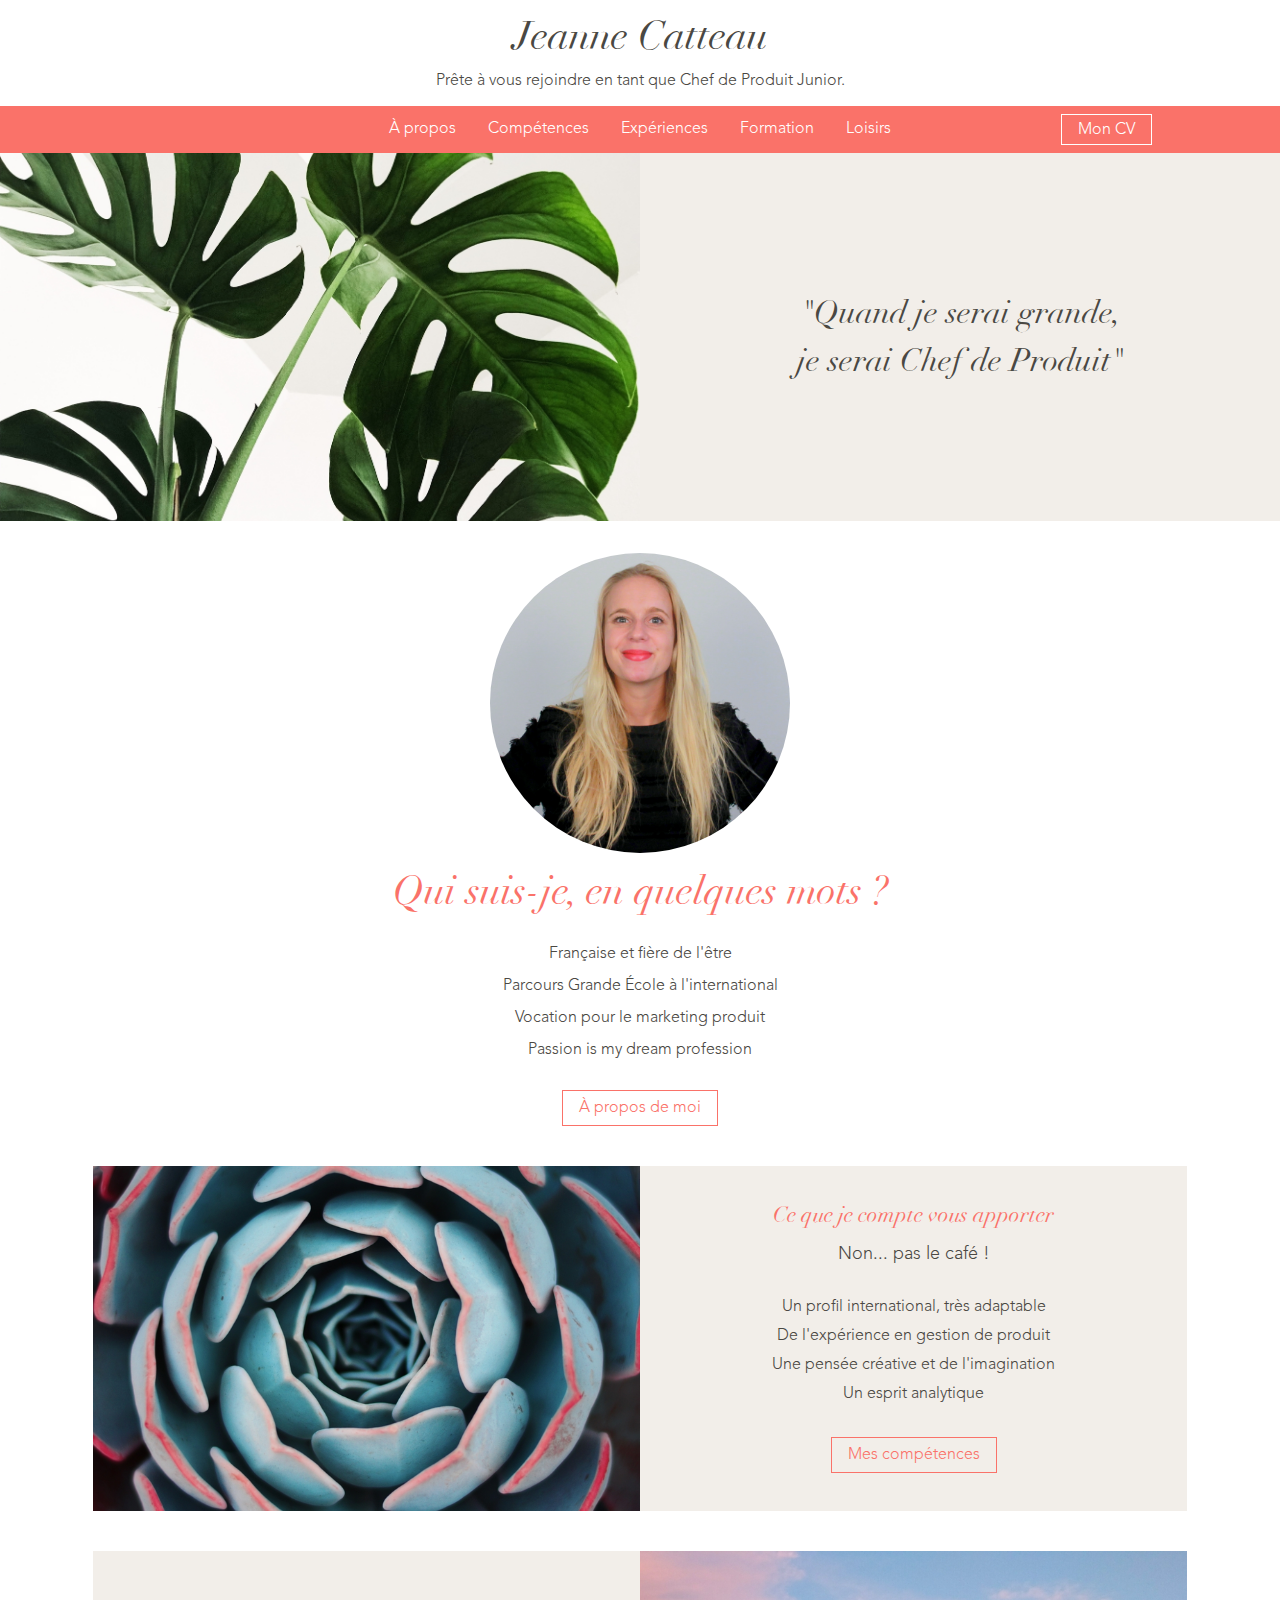
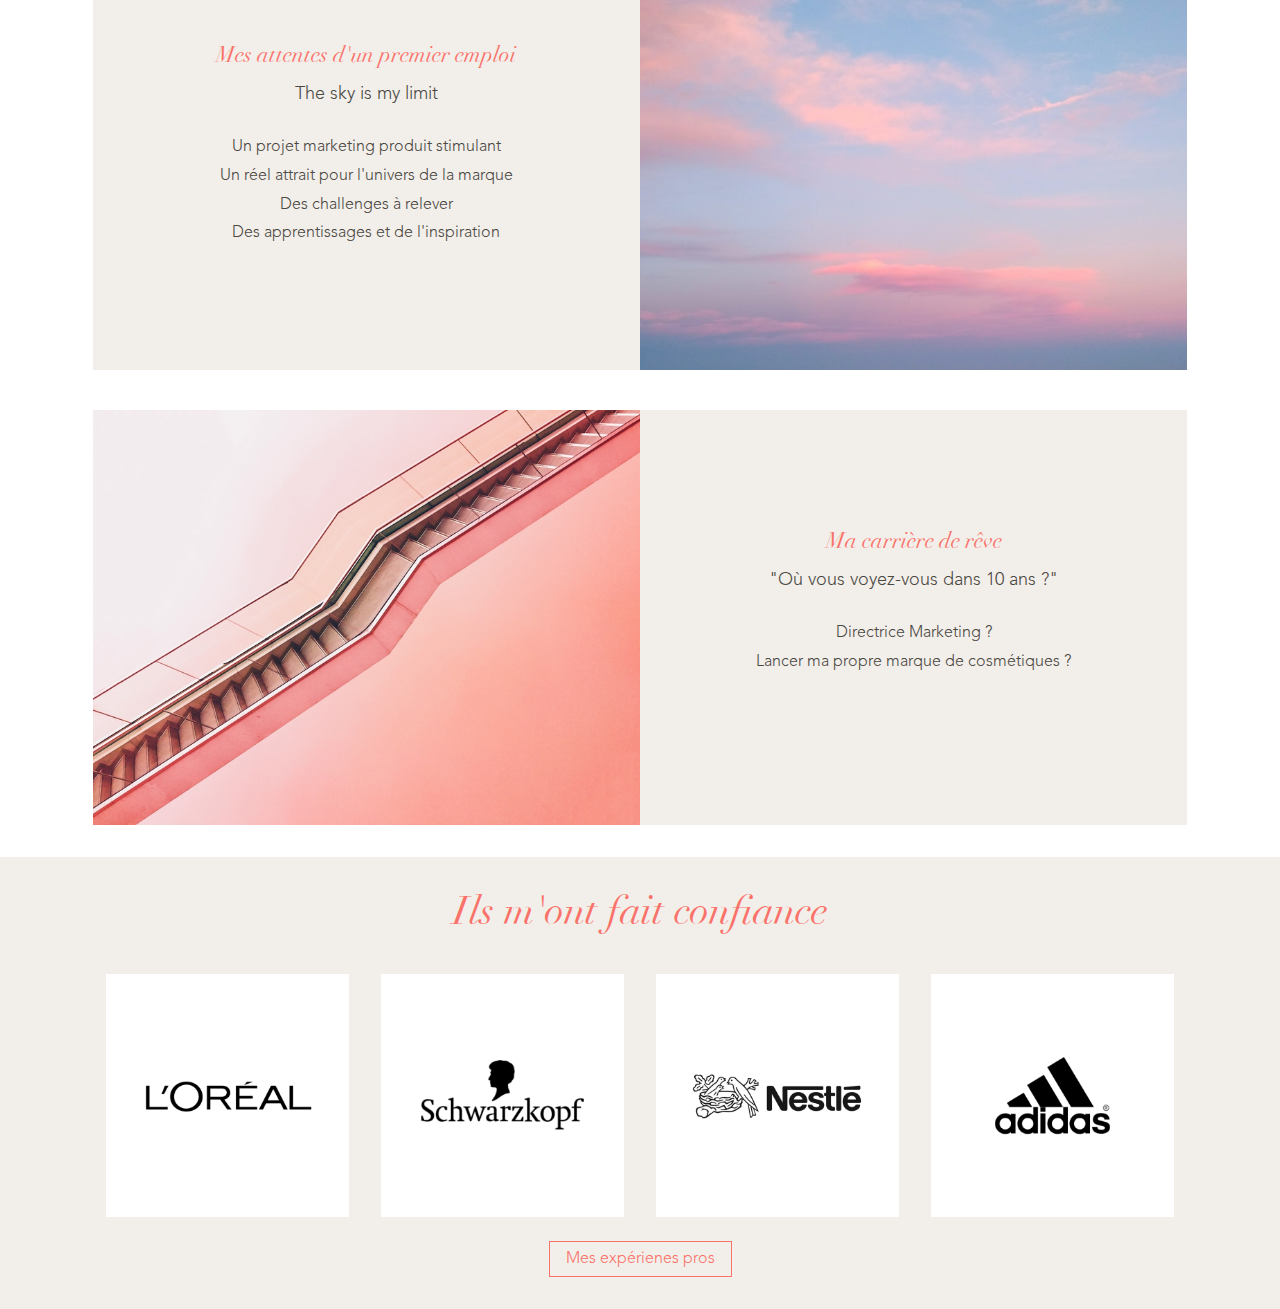
==== commit d8a7dfe0: "Improve quote on homepage" ====
--- a/index.html
+++ b/index.html
@@ -15,11 +15,47 @@
       property="og:description"
       content="Prête à vous rejoindre en tant que Chef de Produit Junior."
     />
-
+    <link
+      rel="shortcut icon"
+      href="public/images/favicon.ico"
+      type="image/x-icon"
+    />
+    <link rel="icon" href="public/images/favicon.png" type="image/png" />
+    <link
+      rel="icon"
+      sizes="32x32"
+      href="public/images/favicon-32.png"
+      type="image/png"
+    />
+    <link
+      rel="icon"
+      sizes="64x64"
+      href="public/images/favicon-64.png"
+      type="image/png"
+    />
+    <link
+      rel="icon"
+      sizes="96x96"
+      href="public/images/favicon-96.png"
+      type="image/png"
+    />
     <link href="normalize.css" rel="stylesheet" type="text/css" />
     <link href="index.css" rel="stylesheet" type="text/css" />
     <link href="font.css" rel="stylesheet" type="text/css" />
     <link href="home.css" rel="stylesheet" type="text/css" />
+    <script
+      async
+      src="https://www.googletagmanager.com/gtag/js?id=UA-138874807-1"
+    ></script>
+    <script>
+      window.dataLayer = window.dataLayer || [];
+      function gtag() {
+        dataLayer.push(arguments);
+      }
+      gtag("js", new Date());
+
+      gtag("config", "UA-138874807-1");
+    </script>
   </head>
 
   <body>
@@ -56,7 +92,8 @@
           />
         </div>
         <div class="quote-section-text-container">
-          "Quand je serai grande, je serai Chef de Produit"
+          <div>"Quand je serai grande,</div>
+          <div>je serai Chef de Produit"</div>
         </div>
       </section>
       <section class="page-section about-section">
--- a/index.css
+++ b/index.css
@@ -83,7 +83,7 @@
   display: flex;
   justify-content: center;
   margin: 0;
-  padding: 0.75rem;
+  padding: 0.9rem;
   top: 0;
   position: sticky;
   position: -webkit-sticky; /* Safari */
@@ -157,12 +157,21 @@
 
 .resume-button {
   position: absolute;
-  top: 0.3rem;
+  top: 0.5rem;
   right: 10%;
-  padding: 0.35rem 1rem;
+  padding: 0.33rem 1rem;
   padding-top: 0.37rem;
   color: #ffffff;
   border: solid 1px #ffffff;
+}
+
+@media only screen and (max-width: 768px) {
+  .resume-button {
+    position: relative;
+    top: 0;
+    right: 0;
+    margin-top: 0.25rem;
+  }
 }
 
 /* Blocks */
--- a/home.css
+++ b/home.css
@@ -17,6 +17,7 @@
   text-align: center;
   font-family: "Didot Italic";
   font-size: 2rem;
+  line-height: 1.5;
 }
 
 @media only screen and (max-width: 768px) {
@@ -30,7 +31,6 @@
     background: #fa7269;
     color: #ffffff;
     font-size: 1.5rem;
-    line-height: 1.5;
   }
 }
 
